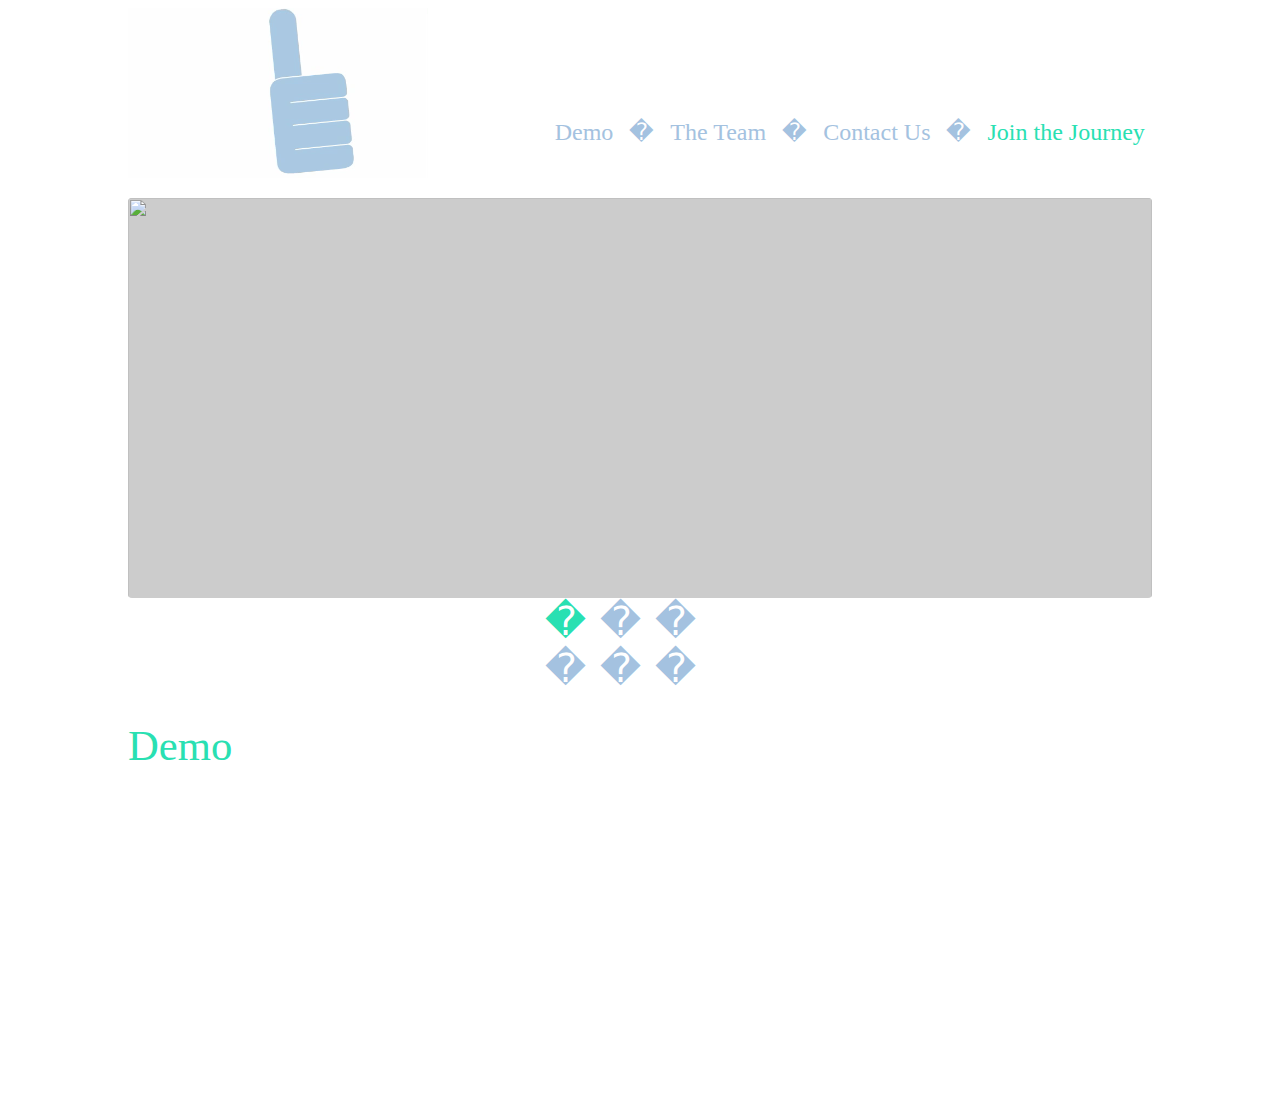
==== demo.html @ e1fb506b "init" ====
<html>
  <head>
    <title>
      Demo - Hitch n' Ride
    </title>
    <link rel="stylesheet" type="text/css" href="style.css">
    <script src="https://ajax.googleapis.com/ajax/libs/jquery/3.1.1/jquery.min.js"></script>
    <script src="scripts/slider.js" type="text/javascript"></script>
  </head>

  <body>
    <div class="main-content">
      <div class="top-nav">
	<video autoplay width="300" class="logo">
	  <source src="images/logo.mp4" type="video/mp4">
	</video>
	<ul class="nav-menu">
	  <li><a href="demo.html">Demo</a></li>
	  <li>&nbsp;&nbsp;�&nbsp;&nbsp;</li>
	  <li><a href="index.html#team">The Team</a></li>
	  <li>&nbsp;&nbsp;�&nbsp;&nbsp;</li>
	  <li><a href="index.html#contact">Contact Us</a></li>
	  <li>&nbsp;&nbsp;�&nbsp;&nbsp;</li>
	  <li><a class="special-nav" href="index.html#join">Join the Journey</a></li>
	</ul>
      </div>
      <div id="slider">
	<ul>
	  <li><img src="images/slider1.jpg" width="1024px"></li>
	  <li><img src="images/slider2.jpg" width="1024px"></li>
	  <li><img src="images/slider6.jpg" width="1024px"></li>
	  <li><img src="images/slider4.jpg" width="1024px"></li>
	  <li><img src="images/slider3.jpg" width="1024px"></li>
	  <li><img src="images/slider5.jpg" width="1024px"></li>
	</ul>
      </div>
      <div id="slider-control">
	<ul>
	  <li>�</li>
	  <li>�</li>
	  <li>�</li>
	  <li>�</li>
	  <li>�</li>
	  <li>�</li>
	</ul>
      </div>

      <div class="content">
	<h1>Demo</h1>
      </div>
    </div>

    <div class="footer">
      
    </div>

  </body>
</html>
---- style.css ----
body {
  font-family: "Gill Sans MT";
  text-align: center
}
h1 {
  font-size: 32pt;
  font-weight: normal;
  color: #29E0B2;
}
p {
  color: #666666;
  font-size: 18pt;
}
text {
  color: #FFFFFF;
  font-size: 18pt;
}
a {
  color: #A4C2E0;
}
a:hover {
  color: #E57358;
}
form, input {
  font-family: "Gill Sans MT";
  font-size: 14pt;
}
li {
  display: inline;
  font-size: 18pt;
  color: #A4C2E0
}
li a {
  text-decoration: none;
}
.logo {
  display: inline-block;
  float: left;
  margin-top: -20px;
}
.nav-menu {
  width: 70%;
  display: inline-block;
  margin-top: 110px;
  padding: 0;
  text-align: right;
}
.special-nav {
  color: #29E0B2
}
.main-content, .footer {
  width: 1024px;
  text-align: left
}
.top-nav {
  width: 100%;
  height: 170px;
  overflow: hidden;
}
#slider {
  position: relative;
  overflow: hidden;
  margin: 20px auto 0 auto;
  border-radius: 4px;
}
#slider ul {
  position: relative;
  margin: 0;
  padding: 0;
  height: 400px;
  list-style: none;
}
#slider ul li {
  position: relative;
  display: block;
  float: left;
  margin: 0;
  padding: 0;
  width: 1024px;
  height: 400px;
  background: #ccc;
  text-align: center;
}
#slider-control {
  width: 100%;
  margin: 0 auto;
}
#slider-control ul {
  margin: 0 auto;
  padding: 0;
  width: 200px;
  list-style: none;
}
#slider-control ul li {
  position: relative;
  display: inline;
  padding: 0 5px;
  font-size: 30pt;
}
.selected-slider-image {
  color: #29E0B2;
}
.footer {
  height: 300px;
}
.content {
  width: 100%
}
.sub-content {
  width: calc(50% - 3px);
}
.center {
  text-align: center;
}
.accent-color {
  color: #A4C2E0;
}
.color-box-rounded {
  background-color: #A4C2E0;
  border-radius: 15px;
  padding: 0 20px 40px 20px;
}
.color-box-title {
  color: #FFFFFF;
  text-align: center;
}
.color-box-rounded div {
  padding: 0 25px;
}
.color-box-rounded div p {
  margin: 10px 0;
}
.color-box-content {
  color: #FFFFFF;
}
.align-right {
  text-align: right;
}
#investbox {
  border-left: 4px solid white;
}
.form-field, .form-field-small, .form-field-tall {
  text-align: left;
  margin: 5px 0;
  padding: 8px;
}
.form-field, .form-field-tall {
  width: 100%;
}
.form-field-small {
  width: calc(50% - 3px);
}
.form-field-tall {
  height: 200px;
}
.submit-button {
  border: 0;
  margin: 5px 0;
  padding: 8px 20px;
  background-color: #E57358;
  color: #FFFFFF;
  border-radius: 5px;
}
.form-theme1 {
  border: 0;
  background-color: #FFFFFF;
  color: #A4C2E0
}
.form-theme2 {
  border: 1px solid #666666;
  background-color: #FFFFFF;
  color: #A4C2E0
}
.title-color {
  background-color: #29E0B2
}
.circle-number {
  width: 150px;
  vertical-align: top;
}
.step-graphics {
  width: 300px;
  vertical-align: bottom;
}
.teampic {
  width: 236px;
  margin: 0 8px;
  height: 350px;
  overflow: hidden;
  position: relative;
}
.teampic img {
  width: 236px;
  position: absolute;
  z-index: 1;
}
.teampicname {
  background-color: #E57358;
  opacity: 0.8;
  width: 236px;
  height: 50px;
  padding: 10px;
  text-align: center;
  position: absolute;
  z-index: 2;
  bottom: 0;
}
.teampicname p {
  font-size: 12pt;
  color: #FFFFFF;
}
div {
  margin: 0;
  padding: 0;
  box-sizing: border-box;
  display: inline-block;
  vertical-align: top;
}
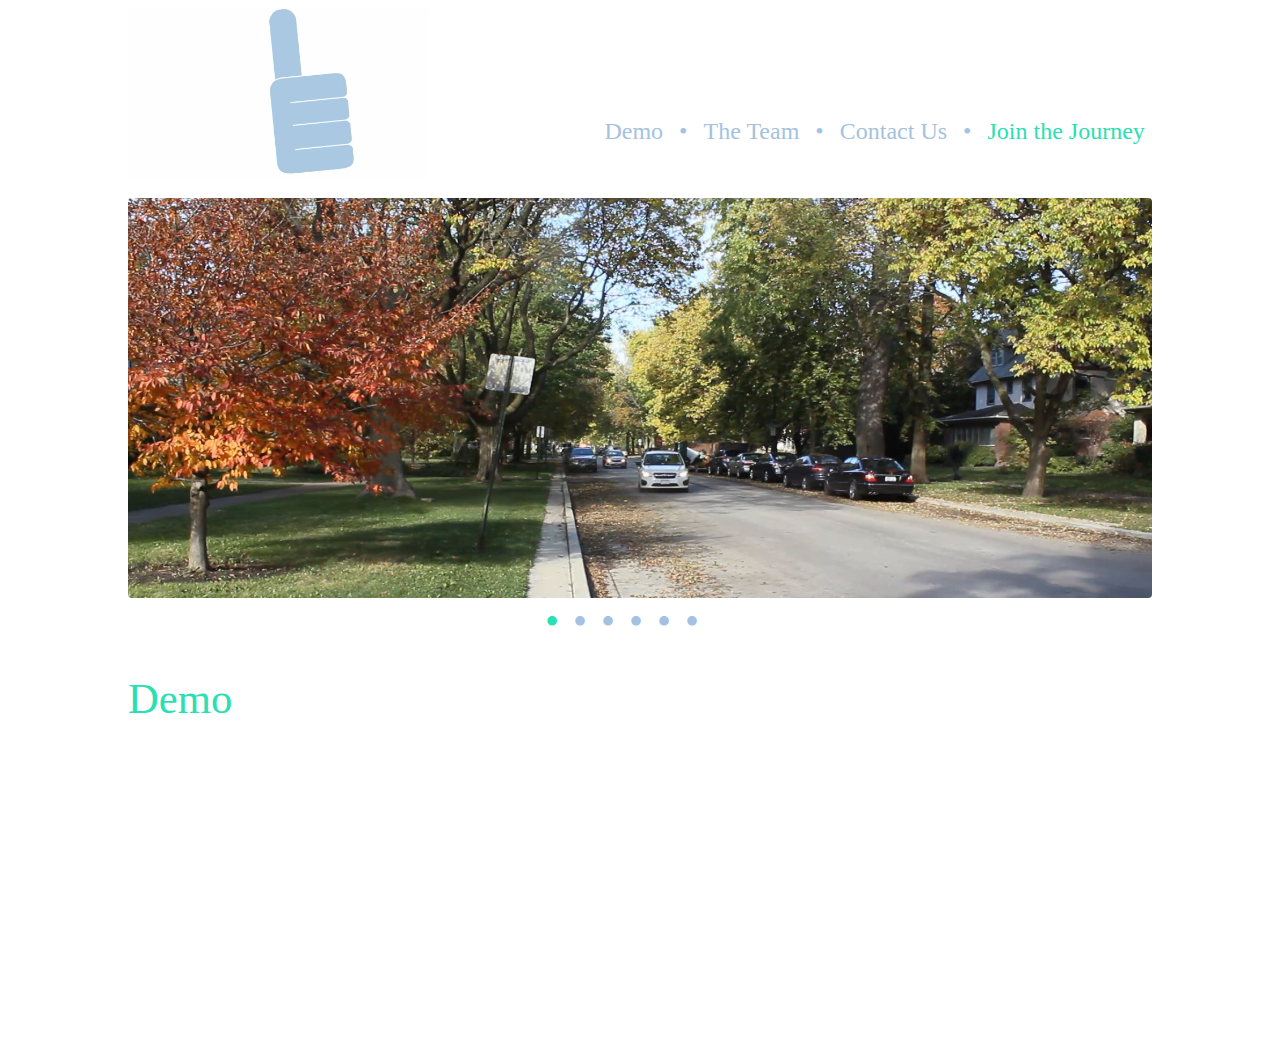
==== commit bcfa0f1d: "Update demo.html" ====
--- a/demo.html
+++ b/demo.html
@@ -11,17 +11,19 @@
   <body>
     <div class="main-content">
       <div class="top-nav">
-	<video autoplay width="300" class="logo">
-	  <source src="images/logo.mp4" type="video/mp4">
-	</video>
+	<a href="#">
+  	  <video autoplay width="300" class="logo">
+	    <source src="images/logo.mp4" type="video/mp4">
+	  </video>
+	</a>
 	<ul class="nav-menu">
 	  <li><a href="demo.html">Demo</a></li>
-	  <li>&nbsp;&nbsp;�&nbsp;&nbsp;</li>
-	  <li><a href="index.html#team">The Team</a></li>
-	  <li>&nbsp;&nbsp;�&nbsp;&nbsp;</li>
-	  <li><a href="index.html#contact">Contact Us</a></li>
-	  <li>&nbsp;&nbsp;�&nbsp;&nbsp;</li>
-	  <li><a class="special-nav" href="index.html#join">Join the Journey</a></li>
+	  <li>&nbsp;&nbsp;&bullet;&nbsp;&nbsp;</li>
+	  <li><a href="#team">The Team</a></li>
+	  <li>&nbsp;&nbsp;&bullet;&nbsp;&nbsp;</li>
+	  <li><a href="#contact">Contact Us</a></li>
+	  <li>&nbsp;&nbsp;&bullet;&nbsp;&nbsp;</li>
+	  <li><a class="special-nav" href="#join">Join the Journey</a></li>
 	</ul>
       </div>
       <div id="slider">
@@ -36,12 +38,12 @@
       </div>
       <div id="slider-control">
 	<ul>
-	  <li>�</li>
-	  <li>�</li>
-	  <li>�</li>
-	  <li>�</li>
-	  <li>�</li>
-	  <li>�</li>
+	  <li>&bullet;</li>
+	  <li>&bullet;</li>
+	  <li>&bullet;</li>
+	  <li>&bullet;</li>
+	  <li>&bullet;</li>
+	  <li>&bullet;</li>
 	</ul>
       </div>
 
@@ -55,4 +57,4 @@
     </div>
 
   </body>
-</html>+</html>
